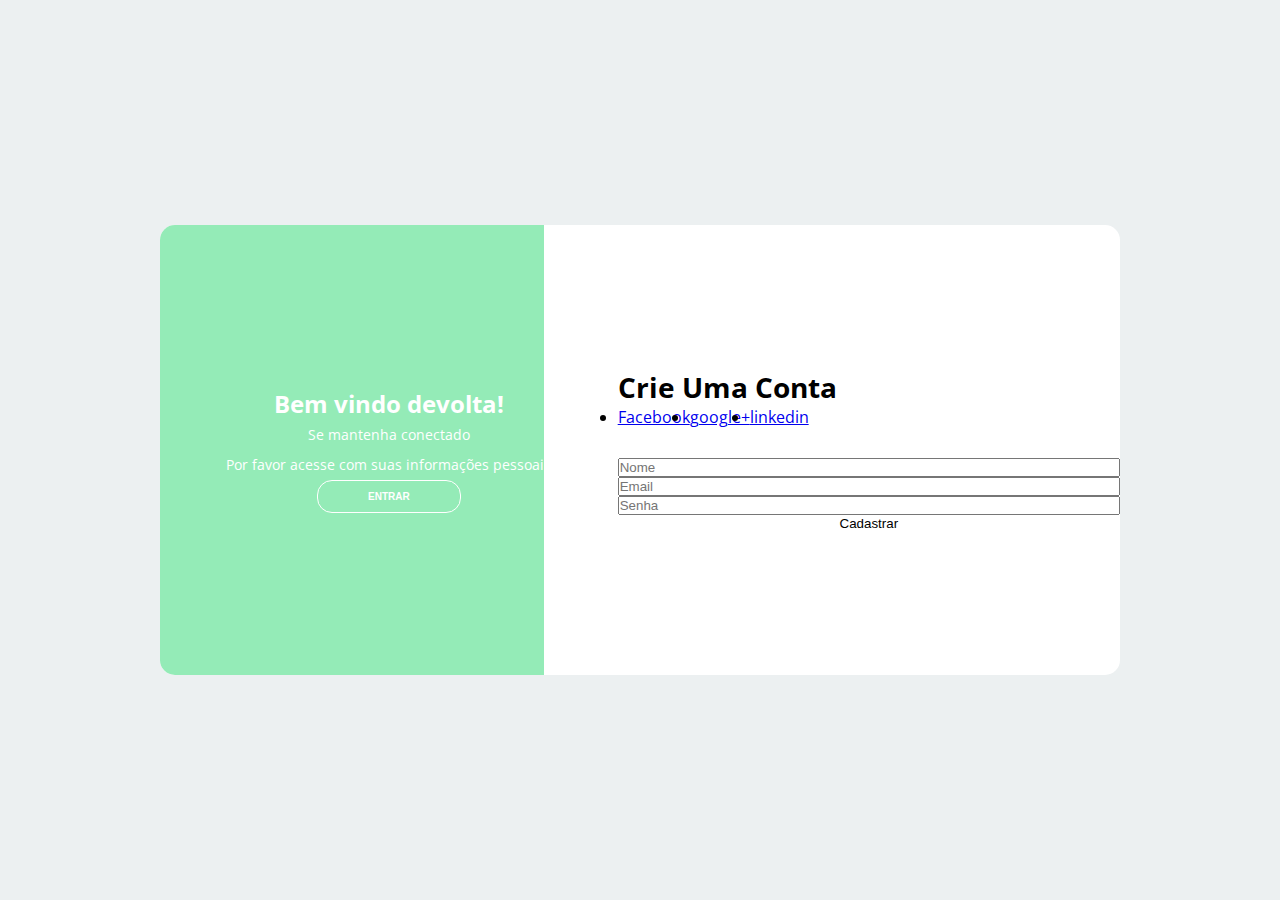
==== acess/view/index.html @ cb2baab8 "Criação da tela de Login/Cadastro" ====
<!DOCTYPE html>
<html lang="pt-br">

<head>
    <meta charset="UTF-8">
    <meta http-equiv="X-UA-Compatible" content="IE=edge">
    <meta name="viewport" content="width=device-width, initial-scale=1.0">
    <title>Agenda Odontológica</title>
    <link rel="stylesheet" href="css/style.css">
    <link rel="shortcut icon" href="./img/LogoAgenda.png" type="image/x-icon">
</head>
<body>
    <div class="container">
        <!--First content-->
        <div class="content first-content">
             <div class="first-column">
                <h2 class="title-primary">Bem vindo devolta!</h2>
                <p class="description">Se mantenha conectado</p>
                <p class="description">Por favor acesse com suas informações pessoais</p>
                <button class="btn btn-primary">Entrar</button>
             </div>
             <div class="second-column">
                <h2 class="title">Crie uma conta</h2>
                <div class="social-media">
                    <!--Social media-->
                    <ul class="list-social-media">
                        <li><a href="#">Facebook</a></li>
                        <li><a href="#">google+</a></li>
                        <li><a href="#">linkedin</a></li>
                    </ul>
                    <!--End-Social media-->
                </div>
                <p class="description">Ou use seu email para se registrar:</p>
                <form class="form">
                    <input type="text" placeholder="Nome">
                    <input type="email" placeholder="Email">
                    <input type="password" placeholder="Senha">
                    <button class="btn-primary">Cadastrar</button>
                </form>
             </div><!--Second column-->
        </div><!--End First content-->
        <!--Second content-->
        <div class="second-content">
            <div class="first-column">
                <h2 class="title">Olá, amigo</h2>
                <p class="description">Insira seus dados pessoais</p>
                <p class="description">Inicie sua jornada conosco</p>
                <button class="btn">Entrar</button>
             </div>
             <div class="second-column">
                <h2 class="title">Acesse sua conta</h2>
                <div class="social-media">
                    <!--Social media-->
                    <ul>
                        <li><a href="#">Facebook</a></li>
                        <li><a href="#">google+</a></li>
                        <li><a href="#">linkedin</a></li>
                    </ul>
                    <!--End-Social media-->
                </div>
                <p class="description">Ou use seu email para acessar:</p>
                <form class="form">
                    <input type="email" placeholder="Email">
                    <input type="password" placeholder="Senha">
                    <a href="#">Esqueceu sua senha?</a>
                    <button class="btn">Acessar</button>
                </form>
             </div><!--Second column-->
        </div>
        <!--End Second content-->
    </div>
</body>

</html>
---- acess/view/css/style.css ----
@import url('https://fonts.googleapis.com/css2?family=Open+Sans:wght@300;400;700&display=swap');
* {
    margin: 0;
    padding: 0;
    box-sizing: border-box;
}

body {
    font-family: 'Open Sans', sans-serif;
}

.container {
    display: flex;
    justify-content: center;
    align-items: center;
    height: 100vh;
    background-color: #ecf0f1;
}

.content {
    background-color: #fff;
    border-radius: 15px;
    width: 960px;
    height: 50%;
    justify-content: space-between;
    align-items: center;
    position: relative;
}

.content::before {
    content: '';
    position: absolute;
    background-color: #94EBB7;
    width: 40%;
    height: 100%;
    border-top-left-radius: 15px;
    border-bottom-left-radius: 15px;
}

.title {
    font-size: 28px;
    font-weight: bold;
    text-transform: capitalize;
}

.title-primary {
    color: #fff;
}

.description {
    font-size: 14px;
    font-weight: 300px;
    color: #fff;
    line-height: 30px;
}

.btn {
    border-radius: 15px;
    text-transform: uppercase;
    color: #fff;
    font-size: 10px;
    padding: 10px 50px;
    cursor: pointer;
    font-weight: bold;
}

.btn-primary {
    background-color: transparent;
    border: 1px solid #fff;
}

.btn-primary:hover {
    background-color: #fff;
    color: #94EBB7;
}

.first-content {
    display: flex;
}

.first-column {
    text-align: center;
    flex: 1 0 auto;
    z-index: 10;
}

.second-column {
    flex: 2 0 auto;
}

.list-social-media {
    display: flex;
}

.form {
    display: flex;
    flex-direction: column;
}

.second-content {
    position: absolute;
    display: none;
}
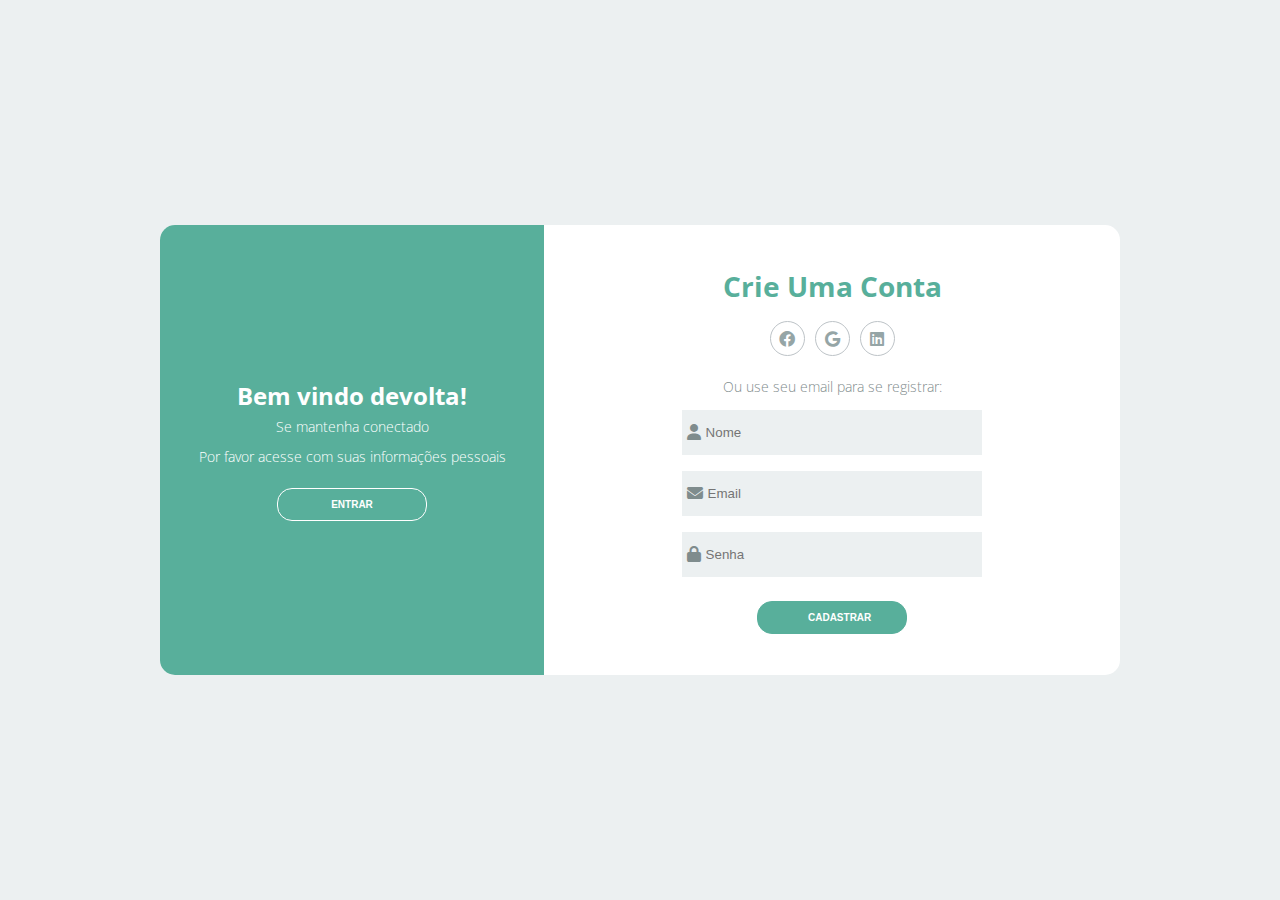
==== commit 369c70df: "Configuração CSS" ====
--- a/acess/view/index.html
+++ b/acess/view/index.html
@@ -7,6 +7,7 @@
     <meta name="viewport" content="width=device-width, initial-scale=1.0">
     <title>Agenda Odontológica</title>
     <link rel="stylesheet" href="css/style.css">
+    <link rel="stylesheet" href="/libs/fontawesome/css/all.css">
     <link rel="shortcut icon" href="./img/LogoAgenda.png" type="image/x-icon">
 </head>
 <body>
@@ -15,55 +16,73 @@
         <div class="content first-content">
              <div class="first-column">
                 <h2 class="title-primary">Bem vindo devolta!</h2>
-                <p class="description">Se mantenha conectado</p>
-                <p class="description">Por favor acesse com suas informações pessoais</p>
+                <p class="description description-primary">Se mantenha conectado</p>
+                <p class="description description-primary">Por favor acesse com suas informações pessoais</p>
                 <button class="btn btn-primary">Entrar</button>
              </div>
              <div class="second-column">
-                <h2 class="title">Crie uma conta</h2>
+                <h2 class="title title-second">Crie uma conta</h2>
                 <div class="social-media">
                     <!--Social media-->
                     <ul class="list-social-media">
-                        <li><a href="#">Facebook</a></li>
-                        <li><a href="#">google+</a></li>
-                        <li><a href="#">linkedin</a></li>
+                        <a class="link-social-media" href="#"><li class="item-social-media"><i class="fa-brands fa-facebook"></i></li></a>
+                        <a class="link-social-media" href="#"><li class="item-social-media"><i class="fa-brands fa-google"></i></li></a>
+                        <a class="link-social-media" href="#"><li class="item-social-media"><i class="fa-brands fa-linkedin"></i></li></a>
                     </ul>
                     <!--End-Social media-->
                 </div>
-                <p class="description">Ou use seu email para se registrar:</p>
+                <p class="description description-second">Ou use seu email para se registrar:</p>
                 <form class="form">
-                    <input type="text" placeholder="Nome">
-                    <input type="email" placeholder="Email">
-                    <input type="password" placeholder="Senha">
-                    <button class="btn-primary">Cadastrar</button>
+                    <label class="label-input">
+                        <i class="fa-solid fa-user icon-modify"></i>
+                        <input type="text" placeholder="Nome">
+                    </label>
+                    <label class="label-input">
+                        <i class="fa-solid fa-envelope icon-modify"></i>
+                        <input type="email" placeholder="Email">
+                    </label>
+                    <label class="label-input">
+                        <i class="fa-solid fa-lock icon-modify"></i>
+                        <input type="password" placeholder="Senha">
+                    </label>
+                    <button class="btn btn-second">Cadastrar</button>
                 </form>
              </div><!--Second column-->
-        </div><!--End First content-->
+        </div><!--End First content--> 
+
         <!--Second content-->
+
         <div class="second-content">
             <div class="first-column">
-                <h2 class="title">Olá, amigo</h2>
-                <p class="description">Insira seus dados pessoais</p>
-                <p class="description">Inicie sua jornada conosco</p>
-                <button class="btn">Entrar</button>
-             </div>
+                <h2 class="title title-primary">Olá, amigo</h2>
+                <p class="description description-primary">Insira seus dados pessoais</p>
+                <p class="description description-primary">Inicie sua jornada conosco</p>
+                <button class="btn btn-primary">Entrar</button>
+            </div>
              <div class="second-column">
-                <h2 class="title">Acesse sua conta</h2>
+                <h2 class="title title-second">Acesse sua conta</h2>
                 <div class="social-media">
                     <!--Social media-->
-                    <ul>
-                        <li><a href="#">Facebook</a></li>
-                        <li><a href="#">google+</a></li>
-                        <li><a href="#">linkedin</a></li>
+                    <ul class="list-social-media">
+                        <a class="link-social-media" href="#"><li class="item-social-media"><i class="fa-brands fa-facebook"></i></li></a>
+                        <a class="link-social-media" href="#"><li class="item-social-media"><i class="fa-brands fa-google"></i></li></a>
+                        <a class="link-social-media" href="#"><li class="item-social-media"><i class="fa-brands fa-linkedin"></i></li></a>
                     </ul>
                     <!--End-Social media-->
                 </div>
-                <p class="description">Ou use seu email para acessar:</p>
+                <p class="description description-second">Ou use seu email para acessar:</p>
                 <form class="form">
-                    <input type="email" placeholder="Email">
-                    <input type="password" placeholder="Senha">
-                    <a href="#">Esqueceu sua senha?</a>
-                    <button class="btn">Acessar</button>
+                    <label class="label-input">
+                        <i class="fa-solid fa-envelope icon-modify"></i>
+                        <input type="email" placeholder="Email">
+                    </label>
+                    <label class="label-input">
+                        <i class="fa-solid fa-lock icon-modify"></i>
+                        <input type="password" placeholder="Senha">
+                    </label>
+
+                    <a class="password" href="">Esqueceu a senha?</a>
+                    <button class="btn btn-second">Cadastrar</button>
                 </form>
              </div><!--Second column-->
         </div>
--- a/acess/view/css/style.css
+++ b/acess/view/css/style.css
@@ -1,14 +1,12 @@
-@import url('https://fonts.googleapis.com/css2?family=Open+Sans:wght@300;400;700&display=swap');
+@import url('https://fonts.googleapis.com/css?family=Open+Sans:300,400,700&display=swap');
 * {
     margin: 0;
     padding: 0;
     box-sizing: border-box;
 }
-
 body {
     font-family: 'Open Sans', sans-serif;
 }
-
 .container {
     display: flex;
     justify-content: center;
@@ -16,7 +14,6 @@
     height: 100vh;
     background-color: #ecf0f1;
 }
-
 .content {
     background-color: #fff;
     border-radius: 15px;
@@ -26,34 +23,40 @@
     align-items: center;
     position: relative;
 }
-
 .content::before {
-    content: '';
+    content: "";
     position: absolute;
-    background-color: #94EBB7;
+    background-color: #58af9b;
     width: 40%;
     height: 100%;
     border-top-left-radius: 15px;
     border-bottom-left-radius: 15px;
+
+
+    left: 0;
 }
-
 .title {
     font-size: 28px;
     font-weight: bold;
     text-transform: capitalize;
 }
-
 .title-primary {
     color: #fff;
 }
-
+.title-second {
+    color: #58af9b;
+}
 .description {
     font-size: 14px;
-    font-weight: 300px;
-    color: #fff;
+    font-weight: 300;
     line-height: 30px;
 }
-
+.description-primary {
+    color: #fff;
+}
+.description-second {
+    color: #7f8c8d;
+}
 .btn {
     border-radius: 15px;
     text-transform: uppercase;
@@ -62,42 +65,116 @@
     padding: 10px 50px;
     cursor: pointer;
     font-weight: bold;
+    width: 150px;
+    align-self: center;
+    border: none;
+    margin-top: 1rem;
 }
-
 .btn-primary {
     background-color: transparent;
     border: 1px solid #fff;
+    transition: background-color .5s;
 }
-
 .btn-primary:hover {
     background-color: #fff;
-    color: #94EBB7;
+    color: #58af9b;
 }
-
+.btn-second {
+    background-color: #58af9b;
+    border: 1px solid #58af9b;
+    transition: background-color .5s;
+}
+.btn-second:hover {
+    background-color: #fff;
+    border: 1px solid #58af9b;
+    color: #58af9b;
+}
 .first-content {
     display: flex;
 }
-
+.first-content .second-column {
+    z-index: 11;
+}
 .first-column {
     text-align: center;
-    flex: 1 0 auto;
+    width: 40%;
     z-index: 10;
 }
-
 .second-column {
-    flex: 2 0 auto;
+    width: 60%;
+    display: flex;
+    flex-direction: column;
+    align-items: center;
 }
-
+.social-media {
+    margin: 1rem 0;
+}
+.link-social-media:not(:first-child){
+    margin-left: 10px;
+}
+.link-social-media .item-social-media {
+    transition: background-color .5s;
+}
+.link-social-media:hover .item-social-media{
+    background-color: #58af9b;
+    color: #fff;
+    border-color: #58af9b;
+}
 .list-social-media {
     display: flex;
+    list-style-type: none;
 }
-
+.item-social-media {
+    border: 1px solid #bdc3c7;
+    border-radius: 50%;
+    width: 35px;
+    height: 35px;
+    line-height: 35px;
+    text-align: center;
+    color: #95a5a6;
+}
 .form {
     display: flex;
     flex-direction: column;
+    width: 55%;
 }
+.form input {
+    height: 45px;
+    width: 100%;
+    border: none;
+    background-color: #ecf0f1;
+}
+.label-input {
+    background-color: #ecf0f1;
+    display: flex;
+    align-items: center;
+    margin: 8px;
+}
+.icon-modify {
+    color: #7f8c8d;
+    padding: 0 5px;
+}
+
+/* second content*/
 
 .second-content {
     position: absolute;
-    display: none;
+    display: flex;
+}
+.second-content .first-column {
+    order: 2;
+    z-index: -1;
+}
+.second-content .second-column {
+    order: 1;
+    z-index: -1;
+}
+.password {
+    color: #34495e;
+    font-size: 14px;
+    margin: 15px 0;
+    text-align: center;
+}
+.password::first-letter {
+    text-transform: capitalize;
 }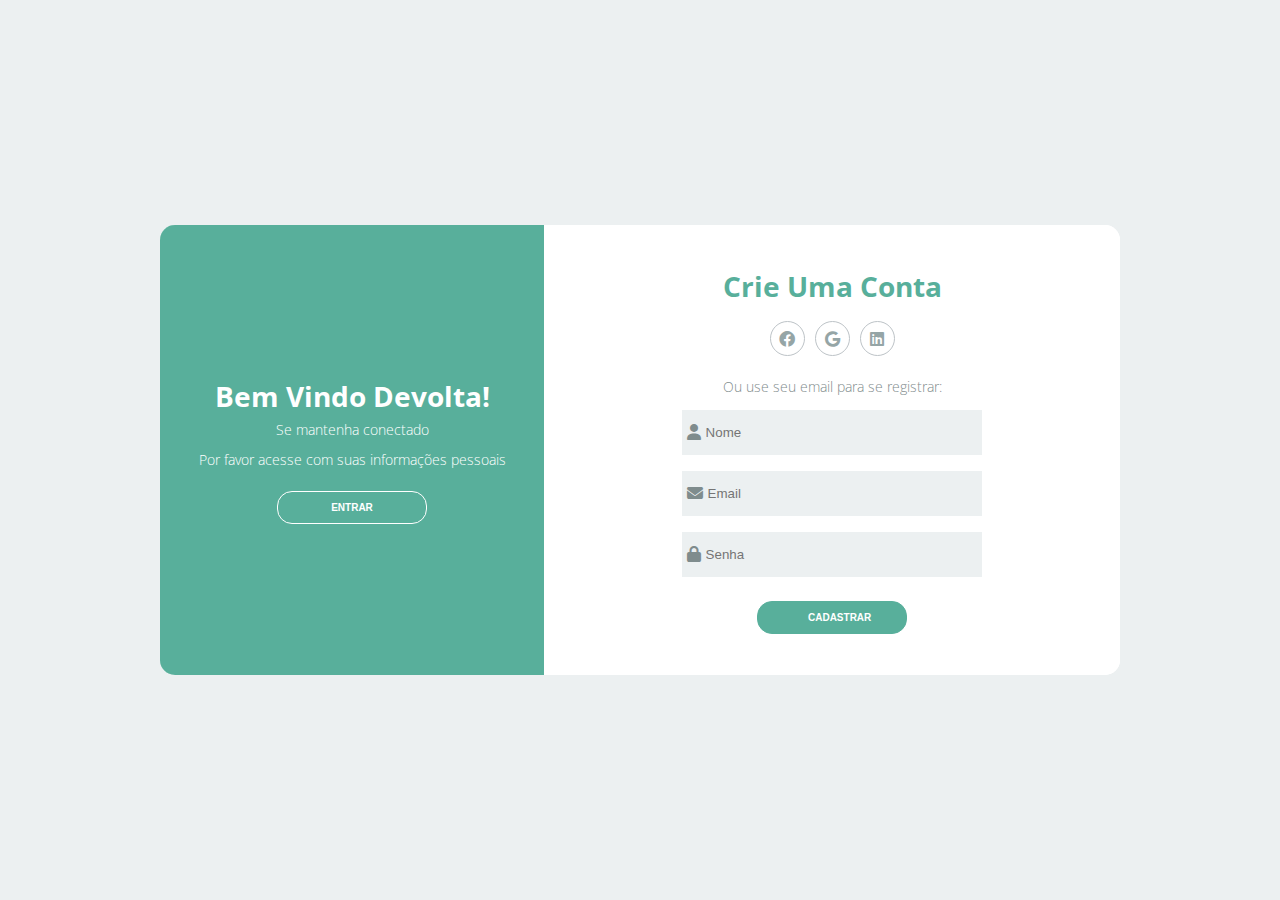
==== commit 1873afec: "Finalização do CSS da tela de Login/Cadastro" ====
--- a/acess/view/index.html
+++ b/acess/view/index.html
@@ -15,10 +15,10 @@
         <!--First content-->
         <div class="content first-content">
              <div class="first-column">
-                <h2 class="title-primary">Bem vindo devolta!</h2>
+                <h2 class="title title-primary">Bem vindo devolta!</h2>
                 <p class="description description-primary">Se mantenha conectado</p>
                 <p class="description description-primary">Por favor acesse com suas informações pessoais</p>
-                <button class="btn btn-primary">Entrar</button>
+                <button id="signin" class="btn btn-primary">Entrar</button>
              </div>
              <div class="second-column">
                 <h2 class="title title-second">Crie uma conta</h2>
@@ -33,15 +33,15 @@
                 </div>
                 <p class="description description-second">Ou use seu email para se registrar:</p>
                 <form class="form">
-                    <label class="label-input">
+                    <label class="label-input" for="">
                         <i class="fa-solid fa-user icon-modify"></i>
                         <input type="text" placeholder="Nome">
                     </label>
-                    <label class="label-input">
+                    <label class="label-input" for="">
                         <i class="fa-solid fa-envelope icon-modify"></i>
                         <input type="email" placeholder="Email">
                     </label>
-                    <label class="label-input">
+                    <label class="label-input" for=""> 
                         <i class="fa-solid fa-lock icon-modify"></i>
                         <input type="password" placeholder="Senha">
                     </label>
@@ -52,12 +52,12 @@
 
         <!--Second content-->
 
-        <div class="second-content">
+        <div class="content second-content">
             <div class="first-column">
-                <h2 class="title title-primary">Olá, amigo</h2>
+                <h2 class="title title-primary">Olá amigo</h2>
                 <p class="description description-primary">Insira seus dados pessoais</p>
                 <p class="description description-primary">Inicie sua jornada conosco</p>
-                <button class="btn btn-primary">Entrar</button>
+                <button id="signup" class="btn btn-primary">Entrar</button>
             </div>
              <div class="second-column">
                 <h2 class="title title-second">Acesse sua conta</h2>
@@ -72,22 +72,22 @@
                 </div>
                 <p class="description description-second">Ou use seu email para acessar:</p>
                 <form class="form">
-                    <label class="label-input">
+                    <label class="label-input" for="">
                         <i class="fa-solid fa-envelope icon-modify"></i>
                         <input type="email" placeholder="Email">
                     </label>
-                    <label class="label-input">
+                    <label class="label-input" for="">
                         <i class="fa-solid fa-lock icon-modify"></i>
                         <input type="password" placeholder="Senha">
                     </label>
 
-                    <a class="password" href="">Esqueceu a senha?</a>
+                    <a class="password" href="#">Esqueceu a senha?</a>
                     <button class="btn btn-second">Cadastrar</button>
                 </form>
              </div><!--Second column-->
         </div>
         <!--End Second content-->
     </div>
+    <script src="/acess/view/js/acess.js"></script>
 </body>
-
 </html>--- a/acess/view/css/style.css
+++ b/acess/view/css/style.css
@@ -144,6 +144,11 @@
     border: none;
     background-color: #ecf0f1;
 }
+input:-webkit-autofill 
+{    
+    -webkit-box-shadow: 0 0 0px 1000px #ecf0f1 inset !important;
+    -webkit-text-fill-color: #000 !important;
+}
 .label-input {
     background-color: #ecf0f1;
     display: flex;
@@ -177,4 +182,334 @@
 }
 .password::first-letter {
     text-transform: capitalize;
+}
+
+
+
+.sign-in-js .first-content .first-column {
+    z-index: -1;
+}
+
+.sign-in-js .second-content .second-column {
+    z-index: 11;
+}
+.sign-in-js .second-content .first-column {
+    z-index: 13;
+}
+
+.sign-in-js .content::before {
+    left: 60%;
+    border-top-left-radius: 0;
+    border-bottom-left-radius: 0;
+    border-top-right-radius: 15px;
+    border-bottom-right-radius: 15px;
+    animation: slidein 1.3s; /*MODIFIQUEI DE 3s PARA 1.3s*/
+
+    z-index: 12;
+}
+
+.sign-up-js .content::before {
+    animation: slideout 1.3s; /*MODIFIQUEI DE 3s PARA 1.3s*/
+
+    z-index: 12;
+}
+
+.sign-up-js .second-content .first-column,
+.sign-up-js .second-content .second-column {
+    z-index: -1;
+}
+
+.sign-up-js .first-content .second-column {
+    z-index: 11;
+}
+
+.sign-up-js .first-content .first-column {
+    z-index: 13;    
+}
+
+
+/* DESLOCAMENTO CONTEÚDO ATRÁS DO CONTENT:BEFORE*/
+.sign-in-js .first-content .second-column {
+
+    z-index: -1;
+    position: relative;
+    animation: deslocamentoEsq 1.3s; /*MODIFIQUEI DE 3s PARA 1.3s*/
+}
+
+.sign-up-js .second-content .second-column {
+    position: relative;
+    z-index: -1;
+    animation: deslocamentoDir 1.3s; /*MODIFIQUEI DE 3s PARA 1.3s*/
+}
+
+/*ANIMAÇÃOO CSS PARA O CONTEÚDO*/
+
+@keyframes deslocamentoEsq {
+
+    from {
+        left: 0;
+        opacity: 1;
+        z-index: 12;
+    }
+
+    25% {
+        left: -80px;
+        opacity: .5;
+        /* z-index: 12; NÃO HÁ NECESSIDADE */
+    }
+
+    50% {
+        left: -100px;
+        opacity: .2;
+        /* z-index: 12; NÃO HÁ NECESSIDADE */
+    }
+
+    to {
+        left: -110px;
+        opacity: 0;
+        z-index: -1;
+    }
+}
+
+
+@keyframes deslocamentoDir {
+
+    from {
+        left: 0;
+        z-index: 12;
+    }
+
+    25% {
+        left: 80px;
+        /* z-index: 12;  NÃO HÁ NECESSIDADE*/
+    }
+
+    50% {
+        left: 100px;
+        /* z-index: 12; NÃO HÁ NECESSIDADE*/
+        /* background-color: yellow;  Exemplo que dei no vídeo*/
+    }
+
+    to {
+        left: 110px;
+        z-index: -1;
+    }
+}
+
+
+/*ANIMAÇÃO CSS*/
+
+@keyframes slidein {
+
+    from {
+        left: 0;
+        width: 40%;
+    }
+
+    25% {
+        left: 5%;
+        width: 50%;
+    }
+
+    50% {
+        left: 25%;
+        width: 60%;
+    }
+
+    75% {
+        left: 45%;
+        width: 50%;
+    }
+
+    to {
+        left: 60%;
+        width: 40%;
+    }
+}
+
+@keyframes slideout {
+
+    from {
+        left: 60%;
+        width: 40%;
+    }
+
+    25% {
+        left: 45%;
+        width: 50%;
+    }
+
+    50% {
+        left: 25%;
+        width: 60%;
+    }
+
+    75% {
+        left: 5%;
+        width: 50%;
+    }
+
+    to {
+        left: 0;
+        width: 40%;
+    }
+}
+
+/*VERSÃO MOBILE*/
+@media screen and (max-width: 1040px) {
+    .content {
+        width: 100%;
+        height: 100%;
+    }
+
+    .content::before {
+        width: 100%;
+        height: 40%;
+        top: 0;
+        border-radius: 0;
+    }
+    .first-content, .second-content {
+        flex-direction: column;
+        justify-content: space-around;
+    }
+
+    .first-column, .second-column {
+        width: 100%;
+    }
+    
+    .sign-in-js .content::before {
+        top: 60%;
+        left: 0;
+        border-radius: 0;
+
+    }
+
+    .form {
+        width: 90%;
+    }
+    
+    /* ANIMAÇÃO MOBILE CSS*/
+
+    @keyframes deslocamentoEsq {
+
+        from {
+            top: 0;
+            opacity: 1;
+            z-index: 12;
+        }
+    
+        25% {
+            top: -80px;
+            opacity: .5;
+            /* z-index: 12; NÃO HÁ NECESSIDADE */
+        }
+    
+        50% {
+            top: -100px;
+            opacity: .2;
+            /* z-index: 12; NÃO HÁ NECESSIDADE */
+        }
+    
+        to {
+            top: -110px;
+            opacity: 0;
+            z-index: -1;
+        }
+    }
+    
+    
+    @keyframes deslocamentoDir {
+    
+        from {
+            top: 0;
+            z-index: 12;
+        }
+    
+        25% {
+            top: 80px;
+            /* z-index: 12;  NÃO HÁ NECESSIDADE*/
+        }
+    
+        50% {
+            top: 100px;
+            /* z-index: 12; NÃO HÁ NECESSIDADE*/
+            /* background-color: yellow;  Exemplo que dei no vídeo*/
+        }
+    
+        to {
+            top: 110px;
+            z-index: -1;
+        }
+    }
+    
+    
+    
+    @keyframes slidein {
+    
+        from {
+            top: 0;
+            height: 40%;
+        }
+    
+        25% {
+            top: 5%;
+            height: 50%;
+        }
+    
+        50% {
+            top: 25%;
+            height: 60%;
+        }
+    
+        75% {
+            top: 45%;
+            height: 50%;
+        }
+    
+        to {
+            top: 60%;
+            height: 40%;
+        }
+    }
+    
+    @keyframes slideout {
+    
+        from {
+            top: 60%;
+            height: 40%;
+        }
+    
+        25% {
+            top: 45%;
+            height: 50%;
+        }
+    
+        50% {
+            top: 25%;
+            height: 60%;
+        }
+    
+        75% {
+            top: 5%;
+            height: 50%;
+        }
+    
+        to {
+            top: 0;
+            height: 40%;
+        }
+    }
+   
+}
+
+@media screen and (max-width: 740px) {
+    .form {
+        width: 50%;
+    }
+}
+
+@media screen and (max-width: 425px) {
+    .form {
+        width: 100%;
+    }
 }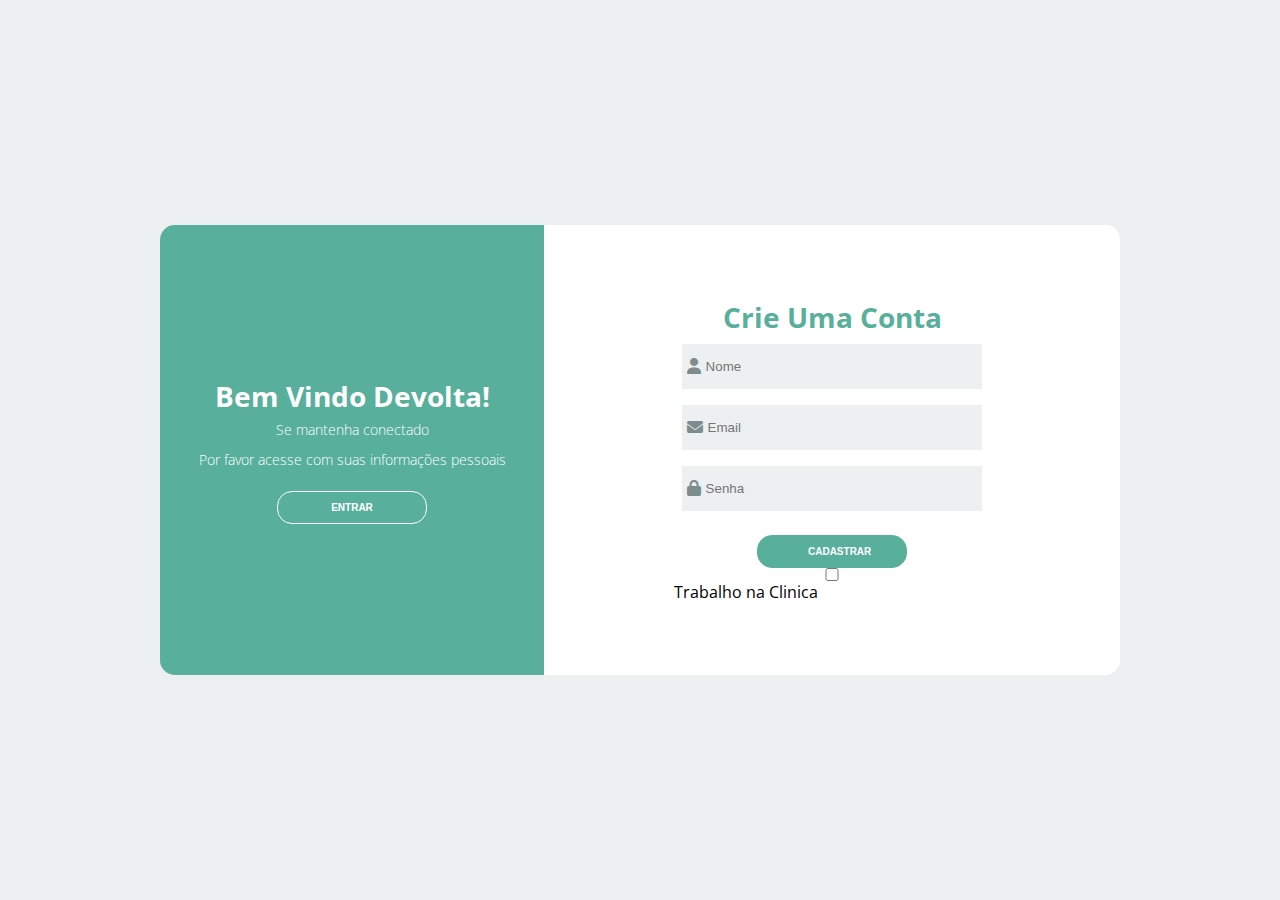
==== commit ec438e8b: "Inserção do input CRO e da mascara" ====
--- a/acess/view/index.html
+++ b/acess/view/index.html
@@ -22,16 +22,6 @@
              </div>
              <div class="second-column">
                 <h2 class="title title-second">Crie uma conta</h2>
-                <div class="social-media">
-                    <!--Social media-->
-                    <ul class="list-social-media">
-                        <a class="link-social-media" href="#"><li class="item-social-media"><i class="fa-brands fa-facebook"></i></li></a>
-                        <a class="link-social-media" href="#"><li class="item-social-media"><i class="fa-brands fa-google"></i></li></a>
-                        <a class="link-social-media" href="#"><li class="item-social-media"><i class="fa-brands fa-linkedin"></i></li></a>
-                    </ul>
-                    <!--End-Social media-->
-                </div>
-                <p class="description description-second">Ou use seu email para se registrar:</p>
                 <form class="form">
                     <label class="label-input" for="">
                         <i class="fa-solid fa-user icon-modify"></i>
@@ -45,7 +35,14 @@
                         <i class="fa-solid fa-lock icon-modify"></i>
                         <input type="password" placeholder="Senha">
                     </label>
+                    <div id="cro" style="display:none">
+                        <label class="label-input" for="">
+                            <i class="fa-solid fa-tooth icon-modify"></i>
+                            <input type="text" placeholder="CRO" id="inputCro" onkeyup="cro(this)" maxlength="12">
+                        </label>
+                    </div>
                     <button class="btn btn-second">Cadastrar</button>
+                    <input class="check" type="checkbox" id="check" onclick="turnVisible()"><label for="profi">Trabalho na Clinica</label>
                 </form>
              </div><!--Second column-->
         </div><!--End First content--> 
@@ -61,21 +58,13 @@
             </div>
              <div class="second-column">
                 <h2 class="title title-second">Acesse sua conta</h2>
-                <div class="social-media">
-                    <!--Social media-->
-                    <ul class="list-social-media">
-                        <a class="link-social-media" href="#"><li class="item-social-media"><i class="fa-brands fa-facebook"></i></li></a>
-                        <a class="link-social-media" href="#"><li class="item-social-media"><i class="fa-brands fa-google"></i></li></a>
-                        <a class="link-social-media" href="#"><li class="item-social-media"><i class="fa-brands fa-linkedin"></i></li></a>
-                    </ul>
-                    <!--End-Social media-->
-                </div>
                 <p class="description description-second">Ou use seu email para acessar:</p>
                 <form class="form">
                     <label class="label-input" for="">
                         <i class="fa-solid fa-envelope icon-modify"></i>
                         <input type="email" placeholder="Email">
                     </label>
+
                     <label class="label-input" for="">
                         <i class="fa-solid fa-lock icon-modify"></i>
                         <input type="password" placeholder="Senha">
--- a/acess/view/css/style.css
+++ b/acess/view/css/style.css
@@ -14,6 +14,11 @@
     height: 100vh;
     background-color: #ecf0f1;
 }
+
+.check {
+    flex: 1;  
+}
+
 .content {
     background-color: #fff;
     border-radius: 15px;
@@ -184,8 +189,6 @@
     text-transform: capitalize;
 }
 
-
-
 .sign-in-js .first-content .first-column {
     z-index: -1;
 }
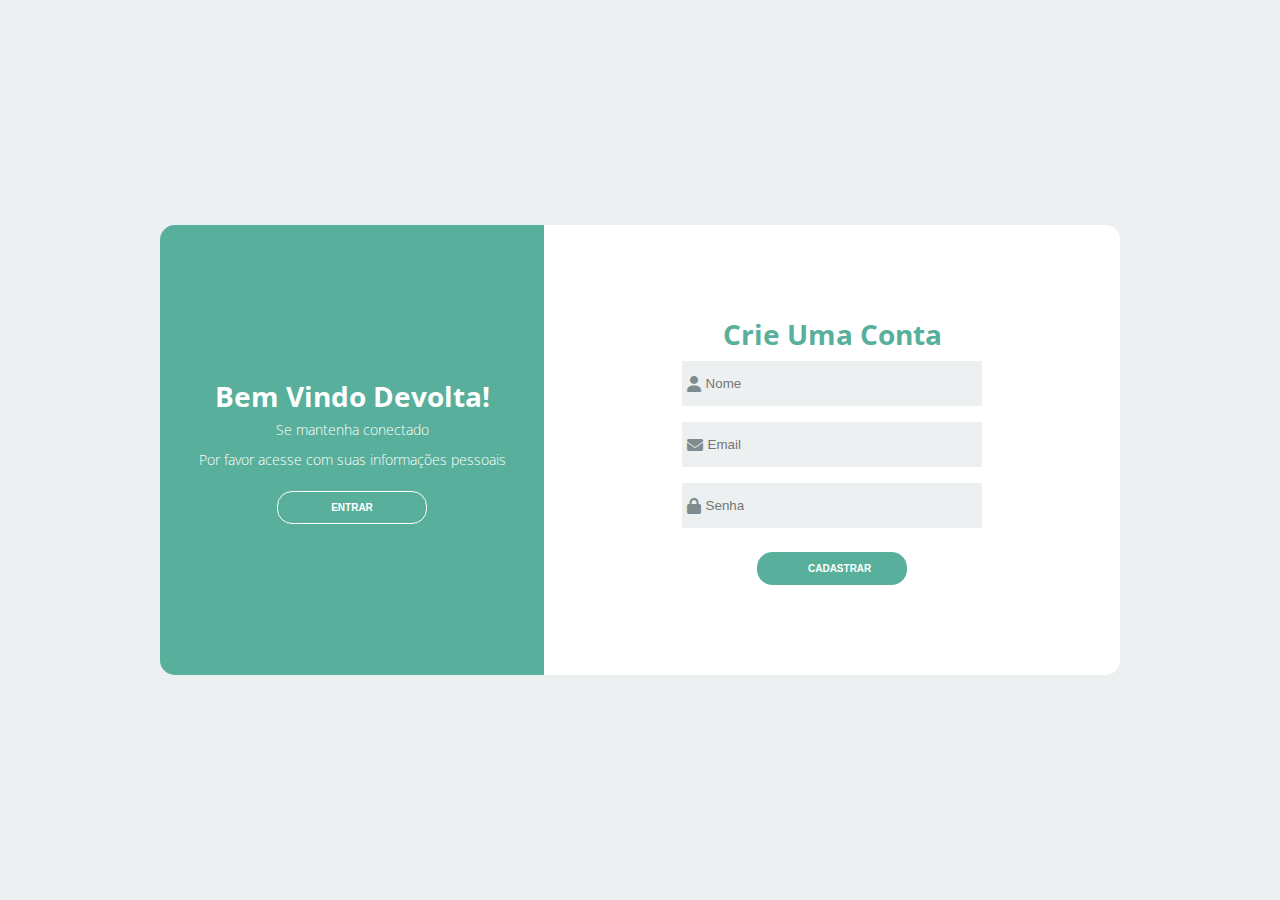
==== commit 9f3a90ea: "Correção" ====
--- a/acess/view/index.html
+++ b/acess/view/index.html
@@ -35,14 +35,7 @@
                         <i class="fa-solid fa-lock icon-modify"></i>
                         <input type="password" placeholder="Senha">
                     </label>
-                    <div id="cro" style="display:none">
-                        <label class="label-input" for="">
-                            <i class="fa-solid fa-tooth icon-modify"></i>
-                            <input type="text" placeholder="CRO" id="inputCro" onkeyup="cro(this)" maxlength="12">
-                        </label>
-                    </div>
                     <button class="btn btn-second">Cadastrar</button>
-                    <input class="check" type="checkbox" id="check" onclick="turnVisible()"><label for="profi">Trabalho na Clinica</label>
                 </form>
              </div><!--Second column-->
         </div><!--End First content--> 
--- a/acess/view/css/style.css
+++ b/acess/view/css/style.css
@@ -13,10 +13,6 @@
     align-items: center;
     height: 100vh;
     background-color: #ecf0f1;
-}
-
-.check {
-    flex: 1;  
 }
 
 .content {
